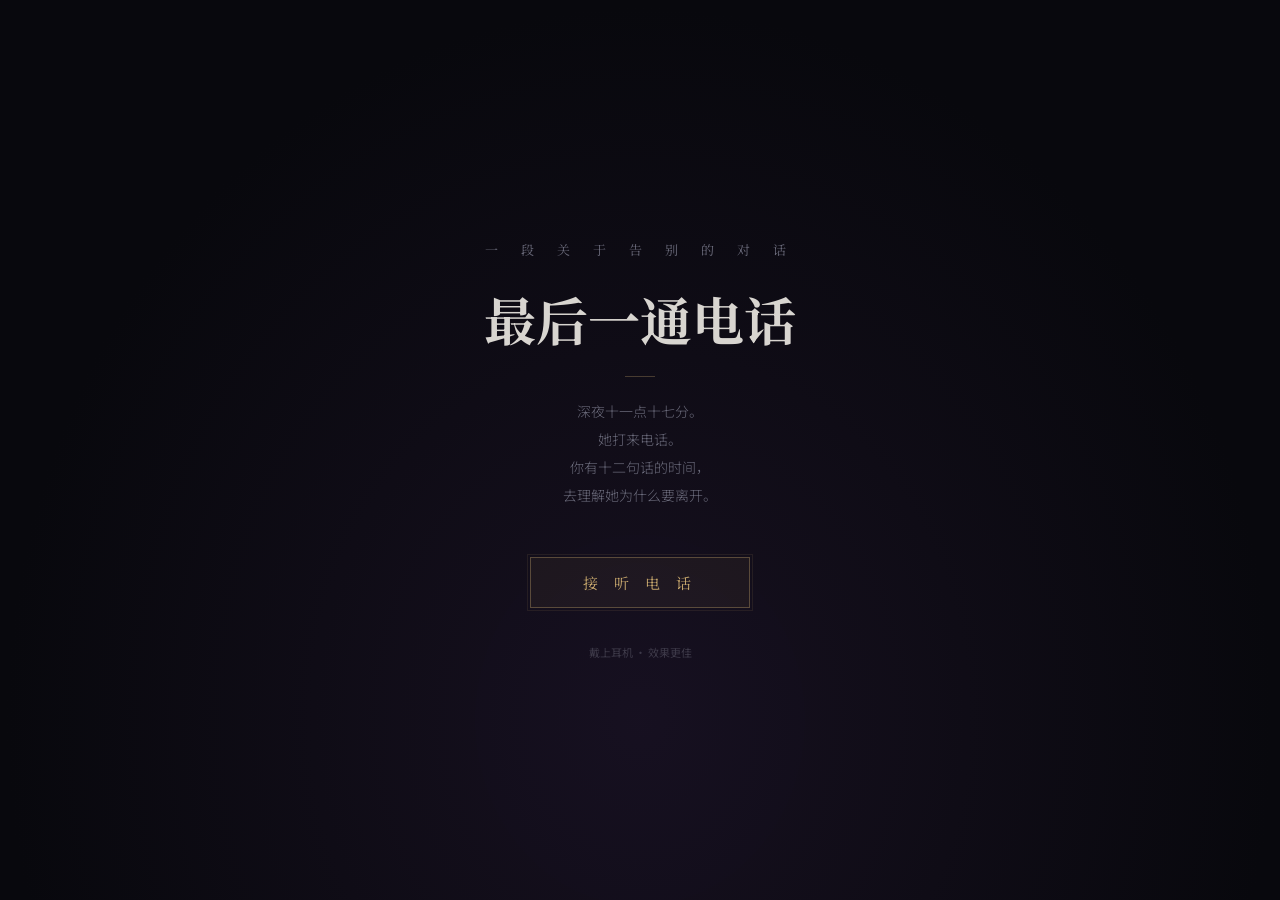
==== index.html @ 2f9bbca9 "init: 最后一通电话 - 恋人分手对话游戏" ====
<!DOCTYPE html>
<html lang="zh-CN">
<head>
<meta charset="UTF-8">
<meta name="viewport" content="width=device-width, initial-scale=1.0">
<title>最后一通电话</title>
<style>
  @import url('https://fonts.googleapis.com/css2?family=Noto+Serif+SC:wght@400;600;700&family=Noto+Sans+SC:wght@300;400;500&display=swap');

  * { margin: 0; padding: 0; box-sizing: border-box; }

  :root {
    --bg-dark: #08080d;
    --text-primary: #d8d5d0;
    --text-secondary: #6a6a7a;
    --accent-warm: #c9a96e;
    --accent-cold: #6e8fc9;
    --accent-red: #b85450;
    --accent-green: #6ec98a;
  }

  body {
    font-family: 'Noto Sans SC', sans-serif;
    background: var(--bg-dark);
    color: var(--text-primary);
    min-height: 100vh;
    overflow: hidden;
  }

  /* ===== 雨滴背景 ===== */
  #rain-canvas {
    position: fixed; top: 0; left: 0; width: 100%; height: 100%;
    z-index: 0; pointer-events: none; opacity: 0.3;
  }

  /* ===== 场景 ===== */
  .scene {
    position: fixed; top: 0; left: 0; width: 100%; height: 100%;
    display: none; flex-direction: column; align-items: center; justify-content: center;
    z-index: 10;
  }
  .scene.active { display: flex; animation: fadeIn 1s ease; }
  @keyframes fadeIn { from { opacity: 0; } to { opacity: 1; } }
  @keyframes slideUp { from { opacity: 0; transform: translateY(20px); } to { opacity: 1; transform: translateY(0); } }
  @keyframes pulse { 0%,100% { opacity: 0.4; } 50% { opacity: 1; } }
  @keyframes breathe { 0%,100% { opacity: 0.15; } 50% { opacity: 0.35; } }
  @keyframes shake { 0%,100%{transform:translateX(0)} 20%{transform:translateX(-2px)} 40%{transform:translateX(2px)} 60%{transform:translateX(-1px)} 80%{transform:translateX(1px)} }
  @keyframes callPulse { 0%{box-shadow:0 0 0 0 rgba(201,169,110,0.4)} 70%{box-shadow:0 0 0 20px rgba(201,169,110,0)} 100%{box-shadow:0 0 0 0 rgba(201,169,110,0)} }

  .screen-shake { animation: shake 0.3s ease; }

  /* ===== 标题页 ===== */
  #title-scene {
    background: radial-gradient(ellipse at 50% 80%, rgba(25,18,35,0.9) 0%, var(--bg-dark) 70%);
  }
  .title-container { text-align: center; animation: slideUp 1.4s ease; }
  .title-sub {
    font-family: 'Noto Serif SC', serif;
    font-size: 13px; color: var(--text-secondary);
    letter-spacing: 10px; margin-bottom: 24px;
  }
  .title-main {
    font-family: 'Noto Serif SC', serif;
    font-size: clamp(32px,5.5vw,52px);
    font-weight: 700; margin-bottom: 10px; line-height: 1.4;
  }
  .title-line {
    width: 30px; height: 1px; background: rgba(201,169,110,0.3);
    margin: 20px auto;
  }
  .title-desc {
    font-size: 14px; color: var(--text-secondary);
    max-width: 380px; margin: 0 auto 48px;
    line-height: 2; font-weight: 300;
  }
  .title-btn {
    display: inline-block; padding: 14px 52px;
    border: 1px solid rgba(201,169,110,0.35);
    background: rgba(201,169,110,0.06);
    color: var(--accent-warm);
    font-family: 'Noto Serif SC', serif;
    font-size: 15px; cursor: pointer;
    transition: all 0.4s; letter-spacing: 6px;
    position: relative;
  }
  .title-btn:hover {
    background: rgba(201,169,110,0.12);
    border-color: rgba(201,169,110,0.6);
  }
  .title-btn::after {
    content: ''; position: absolute; inset: -4px;
    border: 1px solid rgba(201,169,110,0.1);
    animation: callPulse 2s infinite; pointer-events: none;
  }
  .title-hint {
    margin-top: 36px; font-size: 11px;
    color: rgba(138,138,154,0.35); animation: pulse 3s infinite;
  }

  /* ===== 前情场景 ===== */
  #prologue-scene {
    background: radial-gradient(ellipse at 50% 60%, rgba(18,14,28,0.95) 0%, var(--bg-dark) 70%);
    padding: 0;
  }
  .prologue-wrap {
    width: 100%; height: 100%;
    display: flex; flex-direction: column;
    justify-content: center; align-items: center;
    padding: 40px; position: relative;
  }
  .prologue-ch {
    font-family: 'Noto Serif SC', serif;
    font-size: 12px; letter-spacing: 8px;
    margin-bottom: 10px; transition: all 0.8s;
  }
  .prologue-ch.her { color: var(--accent-warm); }
  .prologue-ch.his { color: var(--accent-cold); }
  .prologue-sp {
    font-family: 'Noto Serif SC', serif;
    font-size: 16px; font-weight: 600;
    margin-bottom: 28px; transition: all 0.8s;
  }
  .prologue-sp.her { color: var(--accent-warm); }
  .prologue-sp.his { color: var(--accent-cold); }
  .prologue-body {
    max-width: 520px; width: 100%; min-height: 180px;
  }
  .prologue-line {
    font-size: 14.5px; line-height: 2.4;
    color: var(--text-primary); font-weight: 300;
    opacity: 0; transform: translateY(8px);
    transition: opacity 0.7s ease, transform 0.7s ease;
    display: block; margin-bottom: 2px;
  }
  .prologue-line.show { opacity: 1; transform: translateY(0); }
  .prologue-dots {
    position: absolute; bottom: 28px; left: 50%;
    transform: translateX(-50%); display: flex; gap: 8px;
  }
  .prologue-dots span {
    width: 5px; height: 5px; border-radius: 50%;
    background: rgba(255,255,255,0.08); transition: all 0.4s;
  }
  .prologue-dots span.on { background: rgba(201,169,110,0.45); transform: scale(1.3); }
  .prologue-dots span.done { background: rgba(201,169,110,0.2); }
  .prologue-skip {
    position: absolute; bottom: 24px; right: 28px;
    font-size: 11px; color: rgba(138,138,154,0.3);
    cursor: pointer; padding: 6px 14px;
    border: 1px solid rgba(255,255,255,0.05);
    border-radius: 4px; background: transparent;
    font-family: 'Noto Sans SC', sans-serif;
    transition: all 0.3s; z-index: 30;
  }
  .prologue-skip:hover { color: rgba(138,138,154,0.6); }

  /* ===== 游戏场景 ===== */
  #game-scene {
    flex-direction: column; padding: 0;
    background: radial-gradient(ellipse at 50% 20%, rgba(20,16,30,0.5) 0%, var(--bg-dark) 50%);
  }

  /* 通话状态栏 */
  .call-bar {
    width: 100%; padding: 14px 20px;
    display: flex; align-items: center; justify-content: space-between;
    background: rgba(8,8,13,0.85);
    backdrop-filter: blur(12px);
    border-bottom: 1px solid rgba(255,255,255,0.03);
    z-index: 20;
  }
  .call-info { display: flex; align-items: center; gap: 10px; }
  .call-avatar {
    width: 32px; height: 32px; border-radius: 50%;
    background: linear-gradient(135deg, #3a2a4c, #221a30);
    border: 1px solid rgba(201,169,110,0.2);
    display: flex; align-items: center; justify-content: center;
    font-size: 11px; color: var(--accent-warm);
  }
  .call-name { font-size: 13px; font-weight: 500; }
  .call-status { font-size: 11px; color: var(--text-secondary); }
  .call-status .dot {
    display: inline-block; width: 5px; height: 5px;
    border-radius: 50%; background: var(--accent-green);
    margin-right: 4px; animation: pulse 2s infinite;
  }
  .call-timer {
    font-family: 'Noto Serif SC', serif;
    font-size: 13px; color: var(--text-secondary);
    letter-spacing: 1px;
  }
  .call-round {
    font-size: 11px; color: rgba(138,138,154,0.4);
    text-align: right; margin-top: 2px;
  }

  /* 情绪指示 */
  .emotion-strip {
    width: 100%; height: 3px;
    background: rgba(255,255,255,0.03);
    transition: background 1s ease;
  }

  /* 对话区域 */
  .dialogue-area {
    flex: 1; width: 100%; max-width: 660px;
    margin: 0 auto; padding: 20px 20px 10px;
    overflow-y: auto; display: flex;
    flex-direction: column; gap: 12px;
    scrollbar-width: none;
  }
  .dialogue-area::-webkit-scrollbar { display: none; }

  /* 时间戳 */
  .timestamp {
    text-align: center; font-size: 11px;
    color: rgba(138,138,154,0.25);
    padding: 8px 0; animation: slideUp 0.5s ease;
  }

  /* 消息 */
  .msg {
    display: flex; gap: 10px;
    animation: slideUp 0.4s ease;
    max-width: 82%;
  }
  .msg.me { align-self: flex-end; flex-direction: row-reverse; }
  .msg.sys { align-self: center; max-width: 100%; }

  .ava {
    width: 32px; height: 32px; border-radius: 50%;
    flex-shrink: 0; display: flex;
    align-items: center; justify-content: center;
    font-size: 11px; font-weight: 500;
  }
  .ava.her {
    background: linear-gradient(135deg, #3a2a4c, #221a30);
    border: 1px solid rgba(201,169,110,0.2);
    color: var(--accent-warm);
  }
  .ava.me {
    background: linear-gradient(135deg, #2a3545, #1a2530);
    border: 1px solid rgba(110,143,201,0.2);
    color: var(--accent-cold);
  }

  .bbl {
    padding: 10px 16px; border-radius: 14px;
    font-size: 14px; line-height: 1.8; position: relative;
  }
  .msg.her .bbl {
    background: rgba(35,30,48,0.6);
    border: 1px solid rgba(255,255,255,0.04);
    border-top-left-radius: 4px;
  }
  .msg.me .bbl {
    background: rgba(30,40,58,0.6);
    border: 1px solid rgba(110,143,201,0.1);
    border-top-right-radius: 4px;
  }
  .msg.sys .bbl {
    background: transparent; border: none;
    color: var(--text-secondary);
    font-size: 12px; font-style: italic;
    text-align: center; padding: 6px 12px;
  }

  /* 消息淡入动画 */
  .msg { animation: msgFadeIn 0.6s ease forwards; }
  @keyframes msgFadeIn {
    from { opacity: 0; transform: translateY(12px); }
    to { opacity: 1; transform: translateY(0); }
  }

  /* 打字指示器 */
  .typing-dots {
    display: flex; gap: 4px; padding: 10px 16px;
  }
  .typing-dots span {
    width: 5px; height: 5px;
    background: var(--text-secondary);
    border-radius: 50%; opacity: 0.3;
    animation: pulse 1.6s infinite;
  }
  .typing-dots span:nth-child(2) { animation-delay: 0.2s; }
  .typing-dots span:nth-child(3) { animation-delay: 0.4s; }

  /* 逐字光标 */
  .typing-cursor {
    display: inline-block; width: 2px; height: 14px;
    background: var(--accent-warm);
    margin-left: 1px; vertical-align: middle;
    animation: pulse 0.8s infinite;
  }

  /* 沉默气泡 */
  .silence {
    font-size: 13px; color: rgba(138,138,154,0.3);
    font-style: italic; padding: 4px 0;
    animation: breathe 3s infinite;
  }

  /* 输入区域 */
  .input-area {
    width: 100%; padding: 12px 20px 20px;
    background: rgba(8,8,13,0.85);
    backdrop-filter: blur(12px);
    border-top: 1px solid rgba(255,255,255,0.03);
  }
  .input-wrap {
    max-width: 660px; margin: 0 auto;
    display: flex; gap: 10px; align-items: flex-end;
  }
  .input-box { flex: 1; }
  #user-input {
    width: 100%; padding: 12px 16px;
    background: rgba(255,255,255,0.04);
    border: 1px solid rgba(255,255,255,0.06);
    border-radius: 10px; color: var(--text-primary);
    font-family: 'Noto Sans SC', sans-serif;
    font-size: 14px; outline: none;
    resize: none; min-height: 44px; max-height: 100px;
    transition: border-color 0.3s; line-height: 1.5;
  }
  #user-input:focus { border-color: rgba(201,169,110,0.2); }
  #user-input::placeholder { color: rgba(138,138,154,0.25); }
  #user-input:disabled { opacity: 0.3; cursor: not-allowed; }
  .send-btn {
    padding: 12px 22px;
    background: rgba(201,169,110,0.08);
    border: 1px solid rgba(201,169,110,0.2);
    border-radius: 10px; color: var(--accent-warm);
    font-family: 'Noto Sans SC', sans-serif;
    font-size: 13px; cursor: pointer;
    transition: all 0.3s; white-space: nowrap;
  }
  .send-btn:hover:not(:disabled) {
    background: rgba(201,169,110,0.15);
  }
  .send-btn:disabled { opacity: 0.2; cursor: not-allowed; }
  .input-hint {
    text-align: center; font-size: 10px;
    color: rgba(138,138,154,0.2); margin-top: 6px;
  }

  /* ===== 结局 ===== */
  #ending-scene {
    background: radial-gradient(ellipse at 50% 50%, rgba(18,14,28,0.95) 0%, var(--bg-dark) 70%);
  }
  .end-wrap {
    text-align: center; max-width: 520px;
    padding: 40px; animation: slideUp 1.2s ease;
  }
  .end-icon { font-size: 40px; margin-bottom: 20px; }
  .end-title {
    font-family: 'Noto Serif SC', serif;
    font-size: clamp(22px,3.5vw,32px);
    font-weight: 600; margin-bottom: 18px; line-height: 1.5;
  }
  .end-text {
    font-size: 14px; color: var(--text-secondary);
    line-height: 2.2; margin-bottom: 14px; font-weight: 300;
  }
  .end-root {
    margin: 28px 0; padding: 18px 22px;
    background: rgba(201,169,110,0.04);
    border: 1px solid rgba(201,169,110,0.1);
    border-radius: 10px;
  }
  .end-root-label {
    font-size: 11px; color: var(--accent-warm);
    letter-spacing: 4px; margin-bottom: 8px;
  }
  .end-root-text {
    font-family: 'Noto Serif SC', serif;
    font-size: 14.5px; color: var(--text-primary); line-height: 2;
  }
  .end-stats {
    display: flex; justify-content: center;
    gap: 28px; margin: 20px 0;
  }
  .st-val {
    font-family: 'Noto Serif SC', serif;
    font-size: 24px; font-weight: 600; color: var(--accent-warm);
  }
  .st-lab { font-size: 11px; color: var(--text-secondary); margin-top: 2px; }
  .end-btn {
    display: inline-block; padding: 12px 36px;
    border: 1px solid rgba(201,169,110,0.25);
    background: rgba(201,169,110,0.04);
    color: var(--accent-warm);
    font-family: 'Noto Serif SC', serif;
    font-size: 13px; cursor: pointer;
    transition: all 0.4s; letter-spacing: 4px; margin-top: 16px;
  }
  .end-btn:hover { background: rgba(201,169,110,0.1); }

  @media(max-width:600px){
    .call-bar{padding:10px 14px}
    .dialogue-area{padding:14px}
    .input-area{padding:10px 14px 14px}
    .msg{max-width:90%}
    .end-wrap{padding:24px}
    .end-stats{gap:16px}
  }
</style>
</head>
<body>

<canvas id="rain-canvas"></canvas>

<!-- 标题页 -->
<div id="title-scene" class="scene active">
  <div class="title-container">
    <div class="title-sub">一 段 关 于 告 别 的 对 话</div>
    <div class="title-main">最后一通电话</div>
    <div class="title-line"></div>
    <div class="title-desc">
      深夜十一点十七分。<br>
      她打来电话。<br>
      你有十二句话的时间，<br>
      去理解她为什么要离开。
    </div>
    <button class="title-btn" onclick="startPrologue()">接 听 电 话</button>
    <div class="title-hint">戴上耳机 · 效果更佳</div>
  </div>
</div>

<!-- 前情 -->
<div id="prologue-scene" class="scene">
  <div class="prologue-wrap">
    <div class="prologue-ch her" id="p-ch"></div>
    <div class="prologue-sp her" id="p-sp"></div>
    <div class="prologue-body" id="p-body"></div>
    <div class="prologue-dots" id="p-dots"></div>
    <button class="prologue-skip" onclick="skipPrologue()">跳过 →</button>
  </div>
</div>

<!-- 游戏 -->
<div id="game-scene" class="scene">
  <div class="call-bar">
    <div class="call-info">
      <div class="call-avatar">她</div>
      <div>
        <div class="call-name">她</div>
        <div class="call-status"><span class="dot"></span>通话中</div>
      </div>
    </div>
    <div style="text-align:right">
      <div class="call-timer" id="call-timer">23:17</div>
      <div class="call-round">第 <span id="round-num">1</span> / 12 句</div>
    </div>
    <button id="music-btn" onclick="toggleMusic()" style="position:absolute;top:14px;left:50%;transform:translateX(-50%);background:none;border:1px solid rgba(255,255,255,0.08);color:rgba(201,169,110,0.5);font-size:16px;padding:4px 12px;border-radius:12px;cursor:pointer;transition:all 0.3s;opacity:0.3" title="背景音乐">♪</button>
  </div>
  <div class="emotion-strip" id="emotion-strip"></div>
  <div class="dialogue-area" id="dialogue-area"></div>
  <div class="input-area">
    <div class="input-wrap">
      <div class="input-box">
        <textarea id="user-input" placeholder="说点什么……" rows="1" onkeydown="handleKey(event)"></textarea>
      </div>
      <button class="send-btn" id="send-btn" onclick="sendMsg()">发送</button>
    </div>
    <div class="input-hint">Enter 发送 · 剩余 <span id="remaining">12</span> 句</div>
  </div>
</div>

<!-- 结局 -->
<div id="ending-scene" class="scene">
  <div class="end-wrap" id="end-wrap"></div>
</div>

<script>
// ===== 雨滴背景 =====
const rc = document.getElementById('rain-canvas');
const rx = rc.getContext('2d');
function resizeRc(){ rc.width=innerWidth; rc.height=innerHeight; }
resizeRc(); addEventListener('resize', resizeRc);

class Rain {
  constructor(){ this.reset(); }
  reset(){
    this.x = Math.random()*rc.width;
    this.y = Math.random()*rc.height - rc.height;
    this.len = Math.random()*18+8;
    this.speed = Math.random()*4+3;
    this.opacity = Math.random()*0.15+0.03;
  }
  update(){
    this.y += this.speed;
    if(this.y > rc.height) this.reset();
  }
  draw(){
    rx.beginPath();
    rx.moveTo(this.x, this.y);
    rx.lineTo(this.x+0.5, this.y+this.len);
    rx.strokeStyle = `rgba(150,160,200,${this.opacity})`;
    rx.lineWidth = 0.5;
    rx.stroke();
  }
}
const drops = Array.from({length:80}, ()=>new Rain());
function drawRain(){
  rx.clearRect(0,0,rc.width,rc.height);
  drops.forEach(d=>{d.update();d.draw();});
  requestAnimationFrame(drawRain);
}
drawRain();

// ===== 音频 =====
let audioCtx = null;
function initAudio(){
  if(!audioCtx) audioCtx = new (window.AudioContext||window.webkitAudioContext)();
}
function playTone(freq, dur, vol=0.02){
  if(!audioCtx) return;
  try {
    const o = audioCtx.createOscillator();
    const g = audioCtx.createGain();
    o.type = 'sine'; o.frequency.value = freq;
    g.gain.setValueAtTime(vol, audioCtx.currentTime);
    g.gain.exponentialRampToValueAtTime(0.001, audioCtx.currentTime+dur);
    o.connect(g); g.connect(audioCtx.destination);
    o.start(); o.stop(audioCtx.currentTime+dur);
  } catch(e){}
}
function playSendSound(){ playTone(800, 0.08, 0.03); setTimeout(()=>playTone(1000, 0.08, 0.03), 80); }
function playReceiveSound(){ playTone(600, 0.06, 0.02); setTimeout(()=>playTone(500, 0.1, 0.02), 60); }
function playBadSound(){ playTone(200, 0.3, 0.03); }
function playGoodSound(){ playTone(500, 0.15, 0.02); setTimeout(()=>playTone(700, 0.2, 0.02), 150); }

// ===== 背景音乐系统（恋人风格钢琴氛围曲）=====
let bgMusicPlaying = false;
let bgMusicGain = null;
let bgMusicInterval = null;

function startBgMusic(){
  if(bgMusicPlaying || !audioCtx) return;
  bgMusicPlaying = true;
  bgMusicGain = audioCtx.createGain();
  bgMusicGain.gain.value = 0.08;
  bgMusicGain.connect(audioCtx.destination);

  // 《恋人》风格：更急促、更情绪化
  // 和弦进行：Am - F - C - G（加快节奏）
  const chords = [
    [220.00, 261.63, 329.63],  // Am
    [174.61, 220.00, 261.63],  // F
    [261.63, 329.63, 392.00],  // C
    [196.00, 246.94, 293.66],  // G
  ];
  const highNotes = [
    [440.00, 523.25, 659.25],
    [349.23, 440.00, 523.25],
    [523.25, 659.25, 783.99],
    [392.00, 493.88, 587.33],
  ];
  // 旋律线（更高音，增加情绪张力）
  const melodyNotes = [
    659.25, 587.33, 523.25, 493.88, 440.00, 392.00, 440.00, 523.25,
    587.33, 523.25, 440.00, 392.00, 349.23, 329.63, 392.00, 440.00,
    523.25, 587.33, 659.25, 587.33, 523.25, 440.00, 392.00, 349.23,
    329.63, 392.00, 440.00, 523.25, 493.88, 440.00, 392.00, 329.63
  ];
  let melodyIdx = 0;

  let chordIdx = 0;

  function playNote(freq, startTime, duration, vol){
    if(!audioCtx || !bgMusicPlaying) return;
    const osc = audioCtx.createOscillator();
    const gain = audioCtx.createGain();
    const filter = audioCtx.createBiquadFilter();

    osc.type = 'sine';
    osc.frequency.value = freq;

    filter.type = 'lowpass';
    filter.frequency.value = 2500;
    filter.Q.value = 0.8;

    gain.gain.setValueAtTime(0, startTime);
    gain.gain.linearRampToValueAtTime(vol, startTime + 0.03);
    gain.gain.setValueAtTime(vol * 0.8, startTime + duration * 0.3);
    gain.gain.exponentialRampToValueAtTime(0.001, startTime + duration);

    osc.connect(filter);
    filter.connect(gain);
    gain.connect(bgMusicGain);

    osc.start(startTime);
    osc.stop(startTime + duration + 0.1);
  }

  function playChord(){
    if(!bgMusicPlaying) return;
    const chord = chords[chordIdx % chords.length];
    const high = highNotes[chordIdx % highNotes.length];
    const now = audioCtx.currentTime;

    // 分解和弦（更紧凑，间隔0.5秒）
    chord.forEach((freq, i) => {
      playNote(freq, now + i * 0.5, 2.0, 0.18);
    });

    // 旋律线（每拍一个音，更急促）
    for(let i = 0; i < 4; i++){
      const mNote = melodyNotes[(melodyIdx + i) % melodyNotes.length];
      playNote(mNote, now + i * 0.6 + 0.3, 1.2, 0.07);
    }
    melodyIdx += 4;

    // 高八度装饰
    if(Math.random() < 0.4){
      const hNote = high[Math.floor(Math.random() * high.length)];
      playNote(hNote, now + 1.5, 1.5, 0.05);
    }

    // 低音（每两个和弦一次）
    if(chordIdx % 2 === 0){
      playNote(chord[0] / 2, now, 2.5, 0.1);
    }

    chordIdx++;
  }

  // 每2.4秒一个和弦（比之前3.2秒更急促）
  playChord();
  bgMusicInterval = setInterval(playChord, 2400);
}

function stopBgMusic(){
  bgMusicPlaying = false;
  if(bgMusicInterval) clearInterval(bgMusicInterval);
  if(bgMusicGain){
    bgMusicGain.gain.linearRampToValueAtTime(0.001, audioCtx.currentTime + 1);
    setTimeout(()=>{
      try{ bgMusicGain.disconnect(); } catch(e){}
      bgMusicGain = null;
    }, 1200);
  }
}

// 音乐控制按钮
function toggleMusic(){
  if(bgMusicPlaying) stopBgMusic();
  else startBgMusic();
  const btn = document.getElementById('music-btn');
  if(btn) btn.textContent = bgMusicPlaying ? '♪' : '♪';
  if(btn) btn.style.opacity = bgMusicPlaying ? '1' : '0.3';
}

// ===== 通话计时器 =====
let callSeconds = 0;
let callTimerInterval = null;
function startCallTimer(){
  callSeconds = 0;
  updateCallTimer();
  callTimerInterval = setInterval(()=>{
    callSeconds++;
    updateCallTimer();
  }, 1000);
}
function updateCallTimer(){
  const m = Math.floor(callSeconds/60);
  const s = callSeconds%60;
  const baseM = 23, baseS = 17;
  let tm = baseM + m, ts = baseS + s;
  if(ts >= 60){ tm++; ts -= 60; }
  document.getElementById('call-timer').textContent =
    String(tm).padStart(2,'0') + ':' + String(ts).padStart(2,'0');
}
function stopCallTimer(){ clearInterval(callTimerInterval); }

// ===== 前情系统 =====
const prologueData = [
  { ch:'第一章', sp:'她的独白', t:'her', lines:[
    '我们在一起两年了。',
    '刚在一起那阵子，他会在下雨天特意绕路来接我。',
    '会在我随口说了一句"想吃草莓"之后，第二天拎着一盒出现在我家楼下。',
    '那时候我觉得，这个人虽然笨笨的，不太会说话……',
    '但他是真的、真的在乎我。',
    '可是后来……',
    '他越来越忙了。或者说，他越来越觉得忙了。',
    '而我，越来越安静了。'
  ]},
  { ch:'第二章', sp:'他的独白', t:'his', lines:[
    '说实话，我不太懂她最近怎么了。',
    '该买的礼物我也买了，纪念日也记着呢。',
    '她老是不高兴，我问她，她说"没事"。',
    '那我能咋办？她说没事那就没事呗。',
    '我每天上班也累啊，回家就想打两把游戏放松一下。',
    '她就开始不说话了，一个人坐在那儿刷手机。',
    '以前她可话多了，什么鸡毛蒜皮的事都要跟我念叨半天。',
    '现在……怎么说呢，家里安静得有点不习惯。',
    '不过应该就是那几天心情不好吧，过一阵就好了。'
  ]},
  { ch:'第三章', sp:'她的独白', t:'her', lines:[
    '"过一阵就好了。"',
    '……他最爱说这句话。',
    '我跟他说工作压力大、喘不过气，他说"过一阵就好了"。',
    '我说我觉得我们之间好像越来越远，他说"你想多了"。',
    '我说我昨晚一个人哭了很久，他说"别矫情了"。',
    '你知道最让人绝望的是什么吗？',
    '不是他不爱我。',
    '是他根本……不知道我需要什么。',
    '我不要什么礼物，不要什么惊喜。',
    '我只要他放下手机，看着我的眼睛，认认真真听我说完一段话。',
    '就这一件事。两年了，他一次都没有做到过。'
  ]},
  { ch:'第四章', sp:'他的独白', t:'his', lines:[
    '今天她突然说"我想跟你谈谈"。',
    '我当时正在打排位，就说"等会儿啊"。',
    '然后……她就没再说话了。',
    '晚上打完游戏我去卧室看她，她已经睡了。',
    '但我看到她枕头旁边……好像有点湿。',
    '我心里咯噔了一下。',
    '但没问。',
    '……明天再说吧。'
  ]},
  { ch:'第五章', sp:'她的独白', t:'her', lines:[
    '我决定了。',
    '今晚，我要给他打最后一通电话。',
    '不吵架，不质问。',
    '就……认认真真地，跟他说说话。',
    '如果他还是听不进去……',
    '那就真的算了。'
  ]}
];

let pTimer=null, pIdx=0, pLine=0;
function startPrologue(){
  initAudio();
  switchScene('prologue-scene');
  pIdx=0; pLine=0;
  renderDots(); playPScene(0);
}
function renderDots(){
  const c=document.getElementById('p-dots'); c.innerHTML='';
  prologueData.forEach((_,i)=>{
    const s=document.createElement('span'); s.id='pd'+i; c.appendChild(s);
  });
}
function updateDots(ci){
  prologueData.forEach((_,i)=>{
    const d=document.getElementById('pd'+i);
    if(!d)return;
    d.className='';
    if(i<ci) d.classList.add('done');
    else if(i===ci) d.classList.add('on');
  });
}
function playPScene(idx){
  if(idx>=prologueData.length){ setTimeout(()=>startGame(), 900); return; }
  pIdx=idx;
  const sc=prologueData[idx];
  updateDots(idx);
  const ch=document.getElementById('p-ch');
  const sp=document.getElementById('p-sp');
  const body=document.getElementById('p-body');
  body.innerHTML='';
  ch.textContent=sc.ch;
  ch.className='prologue-ch '+sc.t;
  sp.textContent=sc.sp;
  sp.className='prologue-sp '+sc.t;
  ch.style.opacity='0'; sp.style.opacity='0';
  setTimeout(()=>{ ch.style.opacity='1'; sp.style.opacity='1'; },100);
  pLine=0;
  showPLine(sc);
}
function showPLine(sc){
  if(pLine>=sc.lines.length){
    pTimer=setTimeout(()=>playPScene(pIdx+1), 2200);
    return;
  }
  const body=document.getElementById('p-body');
  const el=document.createElement('span');
  el.className='prologue-line';
  el.textContent=sc.lines[pLine];
  body.appendChild(el);
  requestAnimationFrame(()=>requestAnimationFrame(()=>el.classList.add('show')));
  pLine++;
  const d = sc.lines[pLine-1].length > 18 ? 2400 : 1800;
  pTimer=setTimeout(()=>showPLine(sc), d);
}
function skipPrologue(){ if(pTimer)clearTimeout(pTimer); startGame(); }

// ===== 游戏核心 =====
const MAX_ROUNDS = 12;
let G = {};

function resetGame(){
  G = {
    round:0, emotion:50, understanding:0,
    phase:0, rootFound:false,
    pMsgs:[], hMsgs:[], kw:new Set(), ending:null,
    topics:new Set(),
    lastRespKey:'',
    lastPlayerText:'',
    usedResp: new Set()
  };
}

function switchScene(id){
  document.querySelectorAll('.scene').forEach(s=>s.classList.remove('active'));
  document.getElementById(id).classList.add('active');
}

function startGame(){
  switchScene('game-scene');
  resetGame();
  document.getElementById('dialogue-area').innerHTML='';
  updateUI();
  startCallTimer();

  try { if(!audioCtx) initAudio(); } catch(e){}

  addTimestamp('23:17');
  try { startBgMusic(); } catch(e){}

  // 用回调链代替 async/await，更可靠
  setTimeout(()=>{
    typeHerMsg('……喂。', ()=>{
      setTimeout(()=>{
        typeHerMsg('我知道很晚了。但是……', ()=>{
          setTimeout(()=>{
            typeHerMsg('我想了很久，还是决定打给你。', ()=>{
              setTimeout(()=>{
                enableInput();
              }, 1000);
            });
          }, 1800);
        });
      }, 1500);
    });
  }, 600);
}


function addTimestamp(t){
  const a=document.getElementById('dialogue-area');
  const d=document.createElement('div');
  d.className='timestamp'; d.textContent=t;
  a.appendChild(d); scrollBottom();
}

function addSilence(text){
  const a=document.getElementById('dialogue-area');
  const d=document.createElement('div');
  d.className='msg her';
  d.innerHTML=`<div class="ava her">她</div><div class="bbl"><span class="silence">${text}</span></div>`;
  a.appendChild(d); scrollBottom();
}

function escHtml(text){
  const d=document.createElement('div');
  d.textContent=text;
  return d.innerHTML;
}

function addPlayerMsg(text){
  const a=document.getElementById('dialogue-area');
  const d=document.createElement('div');
  d.className='msg me';
  d.innerHTML=`<div class="ava me">我</div><div class="bbl">${escHtml(text)}</div>`;
  a.appendChild(d);
  G.pMsgs.push(text); scrollBottom();
}

// 她的消息（打字指示器 + 延迟显示，不逐字打字）
function typeHerMsg(text, onDone){
  const a=document.getElementById('dialogue-area');

  // 1. 显示打字指示器
  const typingEl = document.createElement('div');
  typingEl.className='msg her';
  typingEl.id='typing-indicator';
  typingEl.innerHTML=`<div class="ava her">她</div><div class="bbl"><div class="typing-dots"><span></span><span></span><span></span></div></div>`;
  a.appendChild(typingEl);
  scrollBottom();

  // 2. 停顿一段时间（模拟她在思考/打字）
  const thinkTime = 800 + text.length * 60 + Math.random() * 500;

  // 3. 替换为实际消息
  setTimeout(()=>{
    const indicator = document.getElementById('typing-indicator');
    if(indicator) indicator.remove();

    const msgEl = document.createElement('div');
    msgEl.className='msg her';
    msgEl.innerHTML=`<div class="ava her">她</div><div class="bbl">${text}</div>`;
    a.appendChild(msgEl);
    G.hMsgs.push(text);
    try{ playReceiveSound(); } catch(e){}
    scrollBottom();

    if(onDone) onDone();
  }, thinkTime);
}

function scrollBottom(){
  const a=document.getElementById('dialogue-area');
  setTimeout(()=>a.scrollTop=a.scrollHeight, 80);
}

function enableInput(){
  const i=document.getElementById('user-input');
  const b=document.getElementById('send-btn');
  i.disabled=false; b.disabled=false; i.focus();
}
function disableInput(){
  document.getElementById('user-input').disabled=true;
  document.getElementById('send-btn').disabled=true;
}

function handleKey(e){
  if(e.key==='Enter'&&!e.shiftKey){ e.preventDefault(); sendMsg(); }
}

function sendMsg(){
  const input=document.getElementById('user-input');
  const text=input.value.trim();
  if(!text||G.round>=MAX_ROUNDS) return;

  input.value=''; input.style.height='auto';
  disableInput();
  G.round++;
  addPlayerMsg(text);
  playSendSound();
  updateUI();

  // 分析输入
  const analysis = analyze(text);
  updateEmotion(analysis);
  updateUnderstanding(analysis);
  updatePhase();
  updateEmotionStrip();

  // 等待一下再回复（模拟电话中的沉默）
  const silenceDelay = 1500 + Math.random()*1500;

  // 有时插入沉默
  if(G.round > 2 && Math.random() < 0.3 && G.emotion < 60){
    setTimeout(()=> addSilence('……'), 800);
  }

  // 屏幕震动（负面输入时）
  if(analysis.neg.length > 0){
    setTimeout(()=>{
      document.getElementById('game-scene').classList.add('screen-shake');
      playBadSound();
      setTimeout(()=>document.getElementById('game-scene').classList.remove('screen-shake'), 300);
    }, 600);
  }

  // 正面输入时的微妙反馈
  if(analysis.pos.length >= 2 && analysis.neg.length === 0){
    setTimeout(()=> playGoodSound(), 1000);
  }

  setTimeout(()=>{
    const resp = genResponse(text, analysis);
    typeHerMsg(resp, ()=>{
      updateUI();

      // 检查结束
      if(G.round>=MAX_ROUNDS || G.emotion<=8 || G.emotion>=96){
        setTimeout(()=> showEnding(), 2500);
      } else {
        setTimeout(()=> enableInput(), 800);
      }
    });
  }, silenceDelay);
}

// ===== 上下文感知分析 =====
function analyze(text){
  const r = { pos:[], neg:[], q: text.includes('？')||text.includes('?'), long: text.length>25, topics:[] };
  const t = text;

  // 话题检测
  if(/工作|上班|加班|忙|客户|事业|赚钱|养家/.test(t)){ r.topics.push('work'); G.topics.add('work'); }
  if(/小孩|长不大|成熟|幼稚|任性|矫情|懂事/.test(t)){ r.topics.push('mature'); G.topics.add('mature'); }
  if(/付出|对你好|买了|礼物|钱|花|养/.test(t)){ r.topics.push('effort'); G.topics.add('effort'); }
  if(/吵架|闹|脾气|凶|吼|骂/.test(t)){ r.topics.push('fight'); G.topics.add('fight'); }
  if(/手机|游戏|打排位|刷|看手机/.test(t)){ r.topics.push('phone'); G.topics.add('phone'); }
  if(/朋友|兄弟|出去玩|社交/.test(t)){ r.topics.push('social'); G.topics.add('social'); }
  if(/爱|喜欢|感情|在一起|分手|离开/.test(t)){ r.topics.push('love'); G.topics.add('love'); }
  if(/沟通|说话|聊天|交流|听/.test(t)){ r.topics.push('comm'); G.topics.add('comm'); }
  if(/别人|别的女生|男的|出轨|绿/.test(t)){ r.topics.push('jealousy'); G.topics.add('jealousy'); }
  if(/未来|以后|结婚|打算|规划/.test(t)){ r.topics.push('future'); G.topics.add('future'); }

  const posKW = {
    care:['怎么了','发生什么','担心','在意','心疼','难受','不开心','委屈','辛苦','累了','压力','撑不住','不好受','还好吗','你没事吧','哪里不舒服'],
    listen:['你说','告诉我','我在听','想听','慢慢说','不急','愿意听','你说吧','讲讲','倾诉','聊聊','听着呢','我听着'],
    reflect:['我的错','是我不好','对不起','抱歉','忽略','忽视','没注意','不够','做得不好','没做好','疏忽','粗心','不上心','是我的问题','怪我'],
    understand:['理解','明白','懂','能理解','可以理解','换位','你的感受','你的心情','我懂','我理解你','换位思考'],
    admit:['确实','你说得对','你说得没错','我承认','我有责任','我没有做好','是我的错','你说得有道理','你说到点子上了'],
    change:['改变','改','以后会','不会再','我会努力','给我机会','让我改','重新开始','我想变好'],
    dig:['为什么','原因','真的只是','是不是还有','还有什么','真正','其实','心里','内心','一直','从来','从没','到底','根本'],
    validate:['你有道理','可以理解你','你说的对','难怪','怪不得','你受委屈了','辛苦你了','难怪你会','是我疏忽了']
  };
  const negKW = {
    deny:['你想多了','没那么严重','至于吗','小题大做','太敏感','别闹','无理取闹','矫情','作','任性','你想太多了'],
    blame:['你也是','你也有问题','你为什么不','你自己','你也','你总是','你从来不','你从来没','你还好意思'],
    impatient:['快点说','别绕弯子','有话直说','到底想怎样','能不能','别磨蹭','直接点','说重点','别废话'],
    dismiss:['没事','没什么大不了','过几天就好了','别想了','睡一觉','算了','多大点事','别放在心上','别在意'],
    attack:['你才','你凭什么','你有什么资格','你看看你自己','长不大的小孩'],
    escape:['明天再说','改天聊','现在不想','我累了','我困了','我忙','以后再说','回头再说','不想聊了'],
    guilt:['我对你那么好','我付出了那么多','你知不知道','我为了你','你良心','我对得起你','我付出了']
  };

  for(const [cat,kws] of Object.entries(posKW)){
    for(const kw of kws){ if(t.includes(kw)){ r.pos.push(cat); G.kw.add(cat); break; } }
  }
  for(const [cat,kws] of Object.entries(negKW)){
    for(const kw of kws){ if(t.includes(kw)){ r.neg.push(cat); break; } }
  }
  return r;
}

function updateEmotion(a){
  let d=0;
  if(a.pos.includes('care')) d+=5;
  if(a.pos.includes('listen')) d+=7;
  if(a.pos.includes('reflect')) d+=8;
  if(a.pos.includes('understand')) d+=7;
  if(a.pos.includes('admit')) d+=9;
  if(a.pos.includes('validate')) d+=10;
  if(a.pos.includes('dig')) d+=5;
  if(a.pos.includes('change')) d+=2;
  if(a.neg.includes('deny')) d-=14;
  if(a.neg.includes('blame')) d-=12;
  if(a.neg.includes('impatient')) d-=13;
  if(a.neg.includes('dismiss')) d-=15;
  if(a.neg.includes('attack')) d-=16;
  if(a.neg.includes('escape')) d-=14;
  if(a.neg.includes('guilt')) d-=11;
  if(a.pos.length===0 && a.neg.length===0) d-=4;
  if(a.long && a.pos.length>0) d+=2;
  if(a.q && a.pos.length>0) d+=2;
  G.emotion = Math.max(0, Math.min(100, G.emotion+d));
}

function updateUnderstanding(a){
  let d=0;
  if(a.pos.includes('dig')) d+=13;
  if(a.pos.includes('understand')) d+=11;
  if(a.pos.includes('reflect')) d+=9;
  if(a.pos.includes('admit')) d+=11;
  if(a.pos.includes('validate')) d+=13;
  if(a.pos.includes('care')) d+=5;
  if(a.pos.includes('listen')) d+=7;
  if(a.neg.length>0) d-=6;
  G.understanding = Math.max(0, Math.min(100, G.understanding+d));
  if(G.understanding>=60 && !G.rootFound) G.rootFound=true;
}

function updatePhase(){
  if(G.emotion>=75 && G.phase<2) G.phase=2;
  else if(G.emotion>=55 && G.phase<1) G.phase=1;
  if(G.emotion<=20) G.phase=-1;
}

function updateEmotionStrip(){
  const strip = document.getElementById('emotion-strip');
  if(G.emotion<=20) strip.style.background='rgba(110,143,201,0.4)';
  else if(G.emotion<=40) strip.style.background='rgba(138,138,154,0.2)';
  else if(G.emotion<=60) strip.style.background='rgba(201,169,110,0.3)';
  else if(G.emotion<=80) strip.style.background='rgba(110,201,138,0.3)';
  else strip.style.background='rgba(201,169,110,0.5)';
}

function updateUI(){
  document.getElementById('round-num').textContent=G.round;
  document.getElementById('remaining').textContent=MAX_ROUNDS-G.round;
}

// ===== 上下文感知对话生成 =====
const R = {
  p0:{
    p_care:[
      '……没什么。就是……突然觉得，我们之间好像隔着什么东西。',
      '我也不知道从什么时候开始的……每次想跟你说话，话到嘴边又咽回去了。',
      '可能……是我太矫情了吧。算了，当我没说。'
    ],
    p_listen:[
      '你……真的愿意听吗？上次我试着跟你说点什么的时候，你一直在看手机。',
      '……好。那我说一点。你别急着反驳我，行吗？',
      '我怕说了你又不耐烦。但……既然你问了。'
    ],
    p_reflect:[
      '你突然说对不起……让我有点意外。你平时不太会说这些的。',
      '我不知道你是不是真的觉得是自己的问题……还是随口说说的。',
      '……你真的这么觉得吗？'
    ],
    p_dig:[
      '你觉得只是最近吗？其实……已经很久了。',
      '你真的不知道吗？还是……从来没注意过？',
      '也许你该想想……我上次笑着跟你说"没事"的时候，是真的没事吗。'
    ],
    p_understand:[
      '你真的理解吗？有时候我觉得你嘴上说理解……其实根本没听进去。',
      '……如果你真的理解，我就不用大半夜打这通电话了。',
      '我希望你是真的明白。不是在敷衍我。'
    ],
    p_admit:[
      '你难得这么坦诚。我……有点不知道该怎么接。',
      '你知道吗，我等你说这句话……等了很久了。',
      '……嗯。至少你现在承认了。'
    ],
    p_validate:[
      '你终于……站在我的角度想了一下。',
      '你不知道我等这句话……等了多久。',
      '……谢谢你。虽然有点晚了。但谢谢你。'
    ],
    n_deny:[
      '……你看。又是这样。每次我认真说点什么，你都觉得是我想多了。',
      '你总是这样。我还没说完呢，你就已经下结论了。',
      '所以这就是问题。你觉得我在小题大做。'
    ],
    n_blame:[
      '我打这通电话不是为了跟你吵架的……',
      '你看，你又开始说"你也是"了。每次都是这样，永远在比谁更过分。',
      '我不想跟你争论谁对谁错。我只是想让你……听我说完。'
    ],
    n_impatient:[
      '……果然。你连耐心听我说完都做不到。',
      '你看，这就是为什么我不想跟你说话。你永远在催我。',
      '好，那我不说了。反正你也不在乎。'
    ],
    n_dismiss:[
      '"没事"？你觉得我大半夜打给你，是因为"没事"？',
      '你总是这样……什么都不当回事。也许在你心里，我的感受从来都不重要。',
      '……算了。我早该知道的。'
    ],
    n_escape:[
      '又是"以后再说"。你知道你说过多少次"以后再说"了吗？',
      '你总是这样。每次遇到真正重要的事，你就想逃。',
      '好，那你睡吧。反正也不差这一次。'
    ],
    n_guilt:[
      '你又在说你付出了多少。可是……你有没有想过，我要的不是你"对得起我"。',
      '你付出了很多，我知道。但付出……不等于理解。',
      '你每次都这样，把付出挂在嘴边。好像我就应该感恩戴德似的。'
    ],
    neutral:['……嗯。','……我不知道该说什么。','你继续说吧。','……好吧。'],
    p_change:[
      '改变……你说过很多次了。每次说完，过几天又回到老样子。',
      '我以前也信。但信太多次之后……就真的信不动了。',
      '你总是说"给我机会"。可是你有没有想过，我的耐心也有限？'
    ]
  },
  p1:{
    p_care:[
      '其实……我每次跟你说话，你都在做别的事。看电视、刷手机、回工作消息。我就在旁边，但你好像看不见我。',
      '有一次我发烧，跟你说我不舒服。你说"多喝热水"就继续打游戏了。那天我一个人在床上躺了很久很久。',
      '我不是要你做什么大事。我只是想让你……看着我，认真地，听我说完一句话。'
    ],
    p_listen:[
      '你不知道这种感觉有多孤独。明明有男朋友，但很多时候我觉得自己跟单身没区别。',
      '我试过很多次引起你的注意。故意在你面前叹气、把手机摔得响一点……但你从来都没注意到。',
      '后来我就不试了。不试了，就不会失望了。'
    ],
    p_reflect:[
      '你终于意识到了吗？其实我给过你很多信号。只是你从来没接收到。',
      '你知道我手机里有多少条没发出去的消息吗？打了很多字，又一个一个删掉。因为我觉得说了也没用。',
      '我不是突然不爱你的。是一次一次的失望……慢慢攒够了的。'
    ],
    p_dig:[
      '你问我真正的原因？好。不是不爱了。是太累了。累到连吵架的力气都没有了。',
      '你知道吗，最让我难过的不是你做错了什么。而是你从来不知道自己做错了什么。',
      '我以前觉得，只要我再努力一点，再忍一忍，也许就会好的。但后来我发现……一个人的努力是不够的。'
    ],
    p_understand:[
      '如果你真的理解我的感受……你应该知道我现在有多挣扎。我不想分手，但我也不想继续这样了。',
      '你知道吗，今天白天我路过我们第一次约会的那个咖啡店。站了很久。我在想……我们是从什么时候开始变成这样的。',
      '我理解你也不容易。但我也是个人。我也有我的极限。'
    ],
    p_admit:[
      '你能承认这一点……对我来说很重要。真的。',
      '你知道吗，我一直在等你说这句话。不是让我改。而是你先承认，确实有问题。',
      '至少现在……我觉得你终于看到我了。哪怕只是一点点。'
    ],
    p_validate:[
      '……你这样说，我差点哭了。你知道吗，我等这句话等了多久。',
      '谢谢你。虽然可能已经太晚了。但谢谢你终于愿意理解我。',
      '如果你早一点这样想……也许一切都会不一样。'
    ],
    n_deny:[
      '你永远都觉得是我想太多。可你有没有想过……也许是你想得太少了？',
      '你知不知道，每次你说"你想多了"的时候，就像在我心上划一刀。',
      '我不想再跟你解释了。你觉得我想多就想多吧。'
    ],
    n_blame:[
      '又是"你也有问题"。你知道吗，这就是我最受不了的地方。你永远在找我的错。',
      '我不是来跟你辩论的。我只是想让你知道……我有多难过。',
      '你能不能，就这一次，不要反过来指责我？'
    ],
    n_impatient:[
      '你连这几分钟都等不了吗？那我们这两年算什么？',
      '你看，这就是问题。你永远没有耐心。对我的事没有，对我的话也没有。',
      '好，那我就不说了。反正你也不想听。'
    ],
    n_dismiss:[
      '在你眼里，我的感受永远都是"小事"。永远都"没什么大不了"。',
      '你知道什么叫"压死骆驼的最后一根稻草"吗？不是最后一根稻草重。是之前所有的稻草加在一起……太重了。',
      '……算了。跟你说这些也没用。'
    ],
    n_escape:[
      '你又在逃避了。你知不知道，你每次逃避的时候，我有多绝望？',
      '"明天再说"——你知道我听过多少次这句话了吗？每一个"明天"都变成了"永远没有那一天"。',
      '好。那这就是我们最后一次对话了。'
    ],
    n_guilt:[
      '你总是把付出挂在嘴边。但你有没有想过……感情不是交易？',
      '我不欠你的。你也不欠我的。但至少，你不应该让我觉得自己是个负担。',
      '你付出了很多，我承认。但你让我觉得……接受你的付出是一种罪过。'
    ],
    neutral:['……你说的，我记住了。','嗯。继续吧。','……我不知道你在想什么。'],
    p_change:[
      '你说你会改。可是你知道吗……我已经听这句话听了太多次了。第一次我信了，第三次我期待了，第五次我失望了。现在……我已经不敢信了。',
      '我不怀疑你的诚意。但我怀疑的是……你到底知不知道要改什么。',
      '改变不是一句话的事。它需要你真的看到问题在哪里。'
    ]
  },
  p2:{
    p_care:[
      '我真正想说的是……我不是因为不爱了才走的。是因为我觉得，在你心里，我从来都不是第一优先。',
      '每次你需要我的时候，我都在。但每次我需要你的时候……你总是有更重要的事。',
      '我不是要你为我放弃什么。我只是希望，在你心里，我至少和你的游戏、你的朋友、你的工作……一样重要。'
    ],
    p_listen:[
      '有一次，我半夜三点失眠。特别想找你说说话。我拿起手机，打了几个字，又删掉了。因为我怕打扰你睡觉。',
      '后来我养成了一个习惯——把想说的话写在备忘录里。你知道那个备忘录现在有多少条了吗？三百多条。',
      '每一条……都是我想对你说、但最终没有说出口的话。'
    ],
    p_reflect:[
      '其实最让我心寒的，不是大吵大闹。而是那些你根本没注意到的小事。',
      '我换了新发型，你三天后才注意到。我生日那天，你加班到十一点。我哭着跟你说我很难过，你说"别哭了，烦不烦"。',
      '这些事你可能都不记得了。但每一件……我都记得清清楚楚。'
    ],
    p_dig:[
      '根本原因？根本原因就是——我从来没有被你真正地看见过。',
      '你看到的是一个女朋友。一个角色。一个身份。但你没有看到我这个人——我的喜怒哀乐，我的脆弱，我的需要。',
      '我需要的不是你为我做什么惊天动地的事。我只需要你……在我说"我今天不太开心"的时候，放下手机，看着我的眼睛，说一句"怎么了，跟我说说"。'
    ],
    p_understand:[
      '如果你真的理解了……那我希望你记住这种感觉。不只是对我。对以后的人也是。',
      '你知道吗，你刚才说的那句话……是我这两年听过的最温暖的话。虽然……有点晚了。',
      '我有点后悔没有早点跟你说这些。也许说了……一切会不一样。'
    ],
    p_admit:[
      '你能承认这一点，说明你终于开始看到我了。虽然……可能已经太晚了。',
      '你知道吗，我不需要你完美。我只需要你真实。真实地面对我们的问题。',
      '至少现在……我觉得你真的在听我说话了。这就够了。'
    ],
    p_validate:[
      '……对不起，我哭了。不是难过。是……终于有人理解我了。',
      '你知道吗，我打这通电话之前想了很久。我怕你不理解，怕你觉得我矫情。但你刚才说的话……让我觉得，也许我的感受是合理的。',
      '谢谢你。真的。不管我们最后怎样……谢谢你愿意听我说完。'
    ],
    n_deny:[
      '到现在你还觉得是我想多了？那我真的没什么好说的了。',
      '你永远都是这样。我的感受在你眼里，永远都不值一提。',
      '好。那你就继续觉得是我想多了吧。再见。'
    ],
    n_blame:[
      '我打这通电话，是想让你理解我。不是来听你数落我的。',
      '你永远都在找别人的问题。你有没有想过……也许问题真的在你身上？',
      '我不想再跟你争了。争赢了又怎样？我还是难过。'
    ],
    n_impatient:[
      '你连最后的耐心都不愿意给我吗？那就真的结束了。',
      '你看，这就是为什么我决定分手。你永远没有耐心听我说完。',
      '好，我不说了。这是我最后一次给你打电话。'
    ],
    n_dismiss:[
      '你永远都觉得我的痛苦不值一提。那你就继续活在你的世界里吧。',
      '你知道什么叫心死吗？就是现在这种感觉。不是愤怒。是彻底的失望。',
      '……再见。'
    ],
    n_escape:[
      '你又要逃了。你知道你逃了多少次了吗？每一次，都让我更确定——你不在乎。',
      '好，你不想面对，那就不面对吧。这是最后一次了。',
      '……我挂了。保重。'
    ],
    n_guilt:[
      '到这种时候了你还在说你的付出？你有没有想过……感情不是记账？',
      '你让我觉得，接受你的爱是一种负担。你知道这种感觉有多可怕吗？',
      '我不想再欠你了。真的。'
    ],
    neutral:['……我不知道你到底明不明白。','你说的每一个字，我都在听。但我不知道你是真心的……还是在敷衍。','……继续吧。'],
    p_change:[
      '如果你真的愿意改变……我希望你先改变一件事。学会倾听。不是用耳朵，是用心。',
      '我可能不会给你这个机会了。但如果你真的明白了……以后对别人好一点。',
      '改变从来都不晚。只是……不一定是对我了。'
    ]
  }
};

// ===== 话题感知回复（恋爱女生版）=====
// 特质：翻旧账、阴阳怪气、情绪反转、自相矛盾、突然心软又翻脸、以退为进
const topicResponses = {
  work: {
    negative: [
      '工作工作工作，你嘴里就只有工作。你知不知道上次你生日我在家等你等到几点？你倒好，跟客户喝到凌晨两点。我生日你都不记得，你记得什么？',
      '哦，所以工作忙就是理由呗？那你打游戏的时候怎么不忙？跟你兄弟喝酒的时候怎么不忙？怎么一到我就忙了？',
      '你累？你累你倒是睡啊。你打游戏到凌晨三点的时候怎么不说累？到我找你说话了你就累了？行，真行。',
      '对对对，你养家你辛苦你伟大。那我呢？我在家等你的时候算什么？我给你热饭等你回来的时候算什么？空气吗？',
      '你把所有精力都放在工作上了。那我呢？我在你心里排第几？不对，你心里根本没有我。你心里只有你的客户、你的KPI、你的年终奖。',
      '你上次也说忙，上上次也说忙。你永远都忙。忙到连我生日都忘了，忙到我发烧了你连药都不去买。你忙得可真有成就感啊。'
    ],
    positive: [
      '……你突然说这种话，我反而不知道怎么接了。你要是早这么说我至于打这通电话吗……算了，当我没说。',
      '你工作忙我知道。但你能不能……算了，说了你也不懂。你永远都不懂。',
      '你工作不容易我当然知道。但你有没有想过，我等你的那些晚上，我也很不容易？不过你肯定没想过。你从来都没想过。',
      '……嗯。你说得好像有道理。但你知道吗，道理我都懂。我就是……委屈。你能不能别跟我讲道理，就哄哄我？算了，你也不会哄。'
    ],
    twist: [
      '你知道吗，其实我不是因为你工作忙生气的。我是因为……你忙完了之后，宁愿刷手机也不想跟我说说话。但你现在肯定又觉得我在无理取闹了对吧？随便你吧。',
      '我以前也觉得，男生忙一点正常。我闺蜜都说我太作了。可你知道吗，她们男朋友忙完会打电话、会发消息、会说"今天好累好想你"。你呢？你忙完就"嗯"一声。我连个"嗯"都要等半天。'
    ]
  },
  mature: {
    negative: [
      '你说我像长不大的小孩？哈。你知道吗，在你面前我确实像个小孩。因为只有在你面前我才敢这样。在外面我谁不是客客气气的？你倒好，我对你卸下防备你嫌我幼稚。',
      '我任性？对，我就是任性。那是因为正常的、讲道理的方式对你没用！我好好跟你说话你听吗？我不闹一下你根本不看我一眼。',
      '你说我不懂事？那你倒是教教我什么叫懂事啊。懂事就是明明委屈到哭还要笑着说"没事你忙你的"？懂事就是一个人扛着所有情绪不让你烦？那种懂事你想要是吧？行，那我懂事给你看。',
      '矫情？你管这叫矫情？我要是不"矫情"，你连我在生气都不知道。你连我三天没跟你说话了都没注意到。你说谁矫情？',
      '你嫌我烦是吧？行。那以后我不烦你了。我以后什么都不跟你说。满意了吗？……满意了你为什么不说话？'
    ],
    positive: [
      '……也许你说得对。我确实有时候太情绪化了。但你能不能也想想，我为什么会变成这样？我以前不这样的。是你把我变成这样的你知道吗。',
      '我不是不懂事。我只是……太害怕失去了。所以才表现得那么笨拙。但你肯定又觉得我在找借口了对吧？随便吧。',
      '你说得好像很有道理。但我就是不服。凭什么每次都是我让步？凭什么每次都是我改？你就不能……算了，我说这些有什么用。'
    ],
    twist: [
      '你知道吗，你上次说我"太作了"的时候，我一个人在卫生间哭了半个小时。然后洗了把脸出来跟你说"没事"。你真的以为我没事？你真的……那么迟钝吗？',
      '其实我有时候也不想这样。我也想做个酷酷的、不黏人的女朋友。可我一想到你可能不在乎我了，我就控制不住。你说我是不是有病？……你别回答。你回答我肯定更生气。'
    ]
  },
  effort: {
    negative: [
      '你付出了？你付出了什么？你给我买了个包？然后呢？那个包我背了两次你都没注意到。你付出的是钱，你要的是心安。你花钱的时候你自己舒服了，你管过我想要什么吗？',
      '你总说你对我多好。可你知不知道，有一次我痛经疼到在床上打滚，你说"多喝热水"然后就出门了？你管这叫对我好？',
      '你付出了很多？那你算算我付出了什么。我放弃了多少？我为了你推了多少事？但你从来不觉得这些是付出。因为在你眼里，只有你花的钱才算付出。',
      '你买了礼物就觉得万事大吉了是吧？你知不知道我要的不是那些东西。我要的是你记得我说过的话。我上个月随口说了一句想吃草莓蛋糕，你听到了吗？你没有。你永远都听不到。',
      '你付出？你付出的时候那个不耐烦的表情你看到过吗？你给我买生日蛋糕的时候说"又到生日了真麻烦"，你管这叫付出？你不如不买。不买我至少不会那么难受。'
    ],
    positive: [
      '我知道你付出了很多……这些我都记得。但你能不能别每次吵架都拿出来讲？你这样讲让我觉得，你做那些事就是为了今天能跟我算账。',
      '你的付出我都知道。可你知道吗，有时候你付出的时候那个表情……就好像在说"我都对你这么好了你还想怎样"。那种感觉，比你不付出还难受一百倍。',
      '……你突然这么说，我反而有点心软了。但你别以为说两句好话我就能原谅你。没有这么容易。……虽然确实有点想原谅你。但不行。不能这么容易。'
    ],
    twist: [
      '其实你上次送我的那个项链，我一直戴着。你肯定没注意到吧？你连我戴没戴都没看过。但我就一直戴着。你说我是不是特别傻？……你别说话。你一说话我就更想哭了。'
    ]
  },
  fight: {
    responses: [
      '我不想跟你吵架。真的不想。但我更不想……就这么算了。每次吵完架你睡得跟没事人一样，我一个人睁眼到天亮。你知道那种感觉吗？',
      '每次吵完架你都当没发生过。可我呢？你说的那些伤人的话，我每一句都记得。你说我"烦死了"的时候，你知道我有多想从窗户跳下去吗？……好吧我夸张了。但真的很疼。',
      '你知道我们为什么总是吵架吗？因为你永远在跟我讲道理。我跟你说话你讲道理，我发脾气你讲道理，我哭你还讲道理。你能不能……就一次，不讲道理，先抱抱我？',
      '我不是爱吵架。是你把我逼成这样的。你每次都敷衍我，每次都不当回事。我不闹一下你根本不当回事。你说到底是谁的问题？……你别回答。你一回答我就更生气。',
      '你知道吗，我们上一次好好说话是什么时候？不是吵架，不是冷战，就是……好好说话。我想不起来了。真的想不起来了。你说可不可怕？'
    ]
  },
  phone: {
    responses: [
      '手机手机手机。你跟手机过日子去吧。你跟手机过一辈子好了。你跟手机结婚好了。我算什么？我连你手机都不如。',
      '你知道吗，有一次我跟你说了整整五分钟的话，你"嗯"了一声，然后继续刷短视频。你根本不知道我那五分钟说了什么。你知道我那五分钟在说什么吗？我在说我想你了。你连这个都没听到。',
      '你能不能别看手机了？就现在。就这一分钟。你能不能……看着我的眼睛？……你看，你又在看了。',
      '你跟你手机那么亲，你跟你手机在一起好了。你手机又不会跟你吵架。你手机又不会让你哄。你手机多好啊。你找你手机去啊。',
      '我不是要你把手机扔了。我只是希望……在我跟你说话的时候，你能把手机放下。就这一件事。就这一件事你做不到吗？'
    ]
  },
  social: {
    responses: [
      '你有你的朋友有你的兄弟。那我呢？我为了你连闺蜜都疏远了你知道吗？现在你倒好，天天跟他们出去。我呢？我在家等你。我永远在家等你。',
      '你跟朋友出去的时候从来不忘。但跟我约好的事情你总是"忘了"。你到底是忘了还是根本没放在心上？你跟我说实话。',
      '我不是不让你交朋友。但你能不能……你出去的时候也带上我？你从来都不带我。是不是觉得我丢人？……你别说不是。你说了我也不信。',
      '你朋友的女朋友都好幸福你知道吗？你看人家小王，出去吃饭先给女朋友夹菜。你呢？你跟你朋友聊得哈哈大笑，我坐在旁边跟个透明人一样。你有没有想过我的感受？'
    ]
  },
  love: {
    negative: [
      '你还说爱？你有多爱我？你爱到连我在哭都看不到？你爱到连我三天没说话了都没发现？你管这叫爱？',
      '你说你爱我。可你的爱让我觉得好孤独。你的爱就是——"我给你买了东西你还想怎样"。你的爱就是——"我都对你这么好了你还闹什么"。你确定这是爱？',
      '爱？你确定你爱我？还是你只是习惯有个人在家等你？你只是习惯了有一个女朋友可以跟别人炫耀？你爱的不是我这个人。你爱的是"有女朋友"这个状态。',
      '你以前说爱我的时候，我信了。第一次信了，第二次信了，第三次也信了。可到第十次的时候……我就不信了。你说再多遍我也不信了。不是不想信。是不敢了。'
    ],
    positive: [
      '我也爱过你。也许现在还爱。但爱一个人不应该这么累对吧？我现在一想到你，第一反应不是开心，是累。你说这正常吗？',
      '如果你真的还爱我……那你能不能，就这一次，别讲道理，别解释，就……听我说完？你能做到吗？',
      '……你说你爱我的时候，我差点就心软了。但我不能心软。我一心软你就又觉得"哄哄就好了"。然后过两天又回到老样子。我不能再这样了。'
    ],
    twist: [
      '你知道我最喜欢你什么吗？就是你笑起来的样子。你笑起来眼睛会弯弯的。可是你最近……好久没对我笑了。你对你的客户笑，对你的朋友笑，对手机笑。就是不对我笑。'
    ]
  },
  comm: {
    responses: [
      '沟通？你跟我谈沟通？每次我好好跟你说话你敷衍我，我发脾气你说我作，我哭你说我烦。你到底要我怎样？你给我一个方式啊？你说啊？……你为什么不说话？',
      '你知道我有多久没跟你好好说过话了吗？不是"今天吃什么"那种。是真正的心里话。我上次跟你说心里话是什么时候……我想不起来了。',
      '每次我试着跟你沟通，你要么看手机，要么说"你想多了"，要么直接走开。你管这叫沟通？你管这叫沟通？',
      '你让我有话直说。好，我说了。我说了之后呢？你听完之后该干嘛干嘛。我呢？我一个人消化那些话的后劲。你知道我每次说完之后有多后悔吗？后悔跟你说。因为说了也没用。'
    ]
  },
  future: {
    responses: [
      '未来？你跟我谈未来？你连明天的早餐吃什么都不跟我商量，你跟我谈未来？你连我今晚打这通电话都不想接，你跟我谈未来？',
      '我以前也想过我们的未来。结婚、生孩子、一起变老。我连我们以后家里装修成什么风格都想好了。可是现在……我不敢想了。一想就心疼。',
      '你真的想过我们的未来吗？你认真的想过吗？还是只是随口说说？你做过的那些承诺，哪一个兑现了？你说带我去旅行，去了吗？你说过年去我家，去了吗？你说的话跟放屁一样你知道吗？……对不起我说脏话了。但我就是生气。'
    ]
  },
  jealousy: {
    responses: [
      '你居然说到这个？我在你心里就是这样的人？我什么时候查你手机了？我什么时候不信任你了？我只是……我只是没有安全感。因为你从来不给我安全感。',
      '你倒打一耙是吧？我管你跟谁聊天了吗？我管你了吗？我只是……我只是想知道你今天为什么回来这么晚。你倒好，说我疑神疑鬼。行，那以后我不问了。你几点回来我都不问了。你爱干嘛干嘛。',
      '你知道我为什么不信任你吗？不是因为我疑心重。是因为你每次都遮遮掩掩的。你回消息要躲着我，你接电话要走到阳台。你让我怎么信任你？你给我一个信任你的理由啊。'
    ]
  },
  // 通用情绪回复（无特定话题时）
  emotion: {
    hurt: [
      '你知道吗，有些话你说的时候可能没过脑子。但我听进去了。每一个字都听进去了。然后我会在凌晨三点突然想起来，然后一个人哭。',
      '你说的话就像钉子。你钉在墙上之后拔掉了，但那个洞还在。你懂吗？你说的那些伤人的话，我到现在都记得。每一句。',
      '我不是记仇。我只是……忘不掉。我试过忘。但忘不掉。每次闭上眼就想起你说的那些话。你说我该怎么办？'
    ],
    soft: [
      '……你知道吗，我其实不想分手。我只是想让你在乎我。哪怕一点点。就一点点就够了。',
      '我打这通电话之前犹豫了很久。我打了删、删了打。你知道我打了多少次吗？七次。我打了七次才按下去的。你说我有多纠结。',
      '……其实我刚才差点把电话挂了。但我没有。你知道为什么吗？因为我还是想再给你一次机会。哪怕只是一次。'
    ],
    contradiction: [
      '你别对我好。你一对我好我就心软。我一心软就原谅你了。然后过两天你又回到老样子。我不能再这样了。……但你能不能再对我好一点？就一会儿就行。',
      '我刚才想好了，不管你说什么我都不会心软的。结果你一开口我就……算了。我恨我自己这样。',
      '你知不知道我现在特别矛盾。一半的我想挂电话，一半的我想听你继续说。你说我该怎么办？……你别回答。你一回答我肯定又生气。'
    ],
    sarcasm: [
      '哦，所以都是我的错呗？行。都是我的错。我太作了、太矫情了、太不懂事了。你完美。你一点问题都没有。满意了吗？',
      '哇，你今天居然主动给我打电话了。太阳从西边出来了？哦不对，是我打给你的。那没事了。',
      '你说你会改？嗯。上次你也这么说的。上上次也这么说的。上上上次也这么说的。你说这话的时候，我连表情都懒得做了。'
    ]
  }
};

// 情绪波动系统：随机插入情绪反转
const moodSwings = [
  // 突然心软
  { trigger: 'soft', responses: [
    '……对不起。我刚才说话太重了。我不是那个意思。我只是……太委屈了。',
    '算了，不说了。说再多也没用。但你知道吗……我还是想你的。虽然不想承认。'
  ]},
  // 突然翻脸
  { trigger: 'flip', responses: [
    '等等，你刚才说什么？你再说一遍？你是在怪我？你是在怪我？好啊，好啊。到头来是我的错是吧？行。',
    '我以为你终于理解了。结果你还是那个样子。你知道吗，我刚才真的差点信你了。差点。就差那么一点点。'
  ]},
  // 翻旧账
  { trigger: 'dig', responses: [
    '你说你改？你去年也是这么说的。去年情人节你也是这么说的。你生日那天也是这么说的。你说的话跟放录音似的你知道吗？',
    '你记不记得去年跨年？我说想一起看烟花，你说要加班。结果我刷朋友圈看到你跟同事在酒吧。你跟我说你在加班。你骗我。你骗了我你还觉得没什么大不了的。'
  ]}
];

function pickNoRepeat(arr, prefix){
  const available = arr.filter((_, i) => !G.usedResp.has(prefix+'_'+i));
  if(available.length === 0){
    arr.forEach((_, i) => G.usedResp.delete(prefix+'_'+i));
    return pick(arr);
  }
  const idx = arr.indexOf(available[Math.floor(Math.random()*available.length)]);
  G.usedResp.add(prefix+'_'+idx);
  return arr[idx];
}

function pick(a){ return a[Math.floor(Math.random()*a.length)]; }

function genResponse(playerText, analysis){
  let pk = G.phase===-1?'p0':G.phase===0?'p0':G.phase===1?'p1':'p2';
  const ph = R[pk];
  let resp = '';

  // 0. 随机情绪波动（10%概率触发，增加"不讲理"感）
  if(G.round > 3 && Math.random() < 0.12){
    const swing = pick(moodSwings);
    resp = pickNoRepeat(swing.responses, 'swing_'+swing.trigger+'_'+pk);
    if(resp !== G.hMsgs[G.hMsgs.length-1]){
      G.lastRespKey = resp;
      return resp;
    }
  }

  // 1. 话题感知回复
  if(analysis.topics.length > 0){
    for(const topic of analysis.topics){
      const tr = topicResponses[topic];
      if(!tr) continue;

      // 有twist（反转）回复时，30%概率使用
      if(tr.twist && Math.random() < 0.3){
        resp = pickNoRepeat(tr.twist, 'tw_'+topic+'_'+pk);
        if(resp !== G.hMsgs[G.hMsgs.length-1]){
          G.lastRespKey = resp;
          return resp;
        }
      }

      if(analysis.neg.length > 0 && tr.negative){
        resp = pickNoRepeat(tr.negative, 'tn_'+topic+'_'+pk);
        if(resp !== G.hMsgs[G.hMsgs.length-1]){
          G.lastRespKey = resp;
          return resp;
        }
      }
      if(analysis.pos.length > 0 && tr.positive){
        resp = pickNoRepeat(tr.positive, 'tp_'+topic+'_'+pk);
        if(resp !== G.hMsgs[G.hMsgs.length-1]){
          G.lastRespKey = resp;
          return resp;
        }
      }
      if(tr.responses){
        resp = pickNoRepeat(tr.responses, 'tr_'+topic+'_'+pk);
        if(resp !== G.hMsgs[G.hMsgs.length-1]){
          G.lastRespKey = resp;
          return resp;
        }
      }
    }
  }

  // 2. 通用情绪回复（无特定话题时）
  if(analysis.topics.length === 0 && G.round > 2){
    const emo = topicResponses.emotion;
    if(G.emotion < 35 && Math.random() < 0.5){
      resp = pickNoRepeat(emo.hurt, 'eh_'+pk);
      if(resp !== G.hMsgs[G.hMsgs.length-1]){ G.lastRespKey = resp; return resp; }
    }
    if(G.emotion > 60 && Math.random() < 0.4){
      resp = pickNoRepeat(emo.soft, 'es_'+pk);
      if(resp !== G.hMsgs[G.hMsgs.length-1]){ G.lastRespKey = resp; return resp; }
    }
    if(Math.random() < 0.3){
      resp = pickNoRepeat(emo.contradiction, 'ec_'+pk);
      if(resp !== G.hMsgs[G.hMsgs.length-1]){ G.lastRespKey = resp; return resp; }
    }
    if(analysis.neg.length > 0 && Math.random() < 0.4){
      resp = pickNoRepeat(emo.sarcasm, 'ea_'+pk);
      if(resp !== G.hMsgs[G.hMsgs.length-1]){ G.lastRespKey = resp; return resp; }
    }
  }

  // 3. 关键词匹配回复（带去重）
  for(const c of analysis.neg){
    const k='n_'+c;
    if(ph[k]){
      resp = pickNoRepeat(ph[k], 'n_'+c+'_'+pk);
      if(resp !== G.hMsgs[G.hMsgs.length-1]){ G.lastRespKey = resp; return resp; }
    }
  }
  for(const c of analysis.pos){
    const k='p_'+c;
    if(ph[k]){
      resp = pickNoRepeat(ph[k], 'p_'+c+'_'+pk);
      if(resp !== G.hMsgs[G.hMsgs.length-1]){ G.lastRespKey = resp; return resp; }
    }
  }

  // 4. 中性回复（带去重）
  resp = pickNoRepeat(ph.neutral, 'neut_'+pk);
  G.lastRespKey = resp;
  return resp;
}

// ===== 结局 =====
function showEnding(){
  disableInput(); stopCallTimer(); stopBgMusic();

  let icon,title,text,root;
  if(G.emotion<=15){
    icon='💔'; title='通话中断';
    text='她沉默了很久。最后只说了一句"算了"。\n\n电话挂断的那一刻，你才意识到——你甚至没有问过她一句"你还好吗"。\n\n也许下一次，你会学会倾听。';
    root='她需要的从来不是解决方案，而是被看见。每一次"你想多了"都在告诉她：你的感受不重要。';
  } else if(G.emotion<=35){
    icon='🥀'; title='沉默的告别';
    text='她说了很多，但你始终没有真正听进去。\n\n最后她说："我知道了。谢谢你接电话。"\n\n你听得出她在忍着不哭。但你不知道该说什么。';
    root='分手的根本原因不是不爱了，而是长期被忽视的情感需求。她一次次试图靠近，你一次次让她觉得自己的感受不值一提。';
  } else if(G.understanding>=70 && G.emotion>=70){
    icon='✨'; title='被看见的瞬间';
    text='她哭了。不是委屈的哭，是终于被理解的哭。\n\n"你知道吗……这是我这两年来第一次觉得，有人真的在听我说话。"\n\n她没有说"我们和好吧"。但她说——\n\n"也许……我们可以再试试。"';
    root='分手的根本原因是：她从来没有被你真正地看见过。不是你不够好，而是你没有学会用心去感受她的世界。好消息是——你终于开始了。';
  } else if(G.understanding>=50 && G.emotion>=55){
    icon='🌙'; title='迟来的理解';
    text='你终于开始理解她的感受了。虽然有些晚，但她看得出你是认真的。\n\n"我不知道以后会怎样。但至少今晚……我觉得你真的听到了。"\n\n电话没有挂断。你们都沉默了很久。但这次的沉默，是温暖的。';
    root='分手的根本原因是长期被忽视的情感需求和无效沟通。她不是突然不爱了，是一次次失望慢慢攒够的。理解这一点，是修复一切的第一步。';
  } else if(G.understanding>=30){
    icon='🌫️'; title='未完的对话';
    text='你隐约感觉到了什么，但没有完全理解。\n\n她说："也许你应该好好想想。想清楚了……再来找我。"\n\n电话挂断了。但至少，她给你留了一扇门。';
    root='分手的根本原因隐藏在无数被忽略的细节里——她换了发型你没注意，她说不舒服你只回了"多喝热水"，她想说话的时候你在看手机。这些小事累积起来，就成了无法跨越的距离。';
  } else {
    icon='🍂'; title='渐行渐远';
    text='你们聊了很久，但始终没有触及真正的问题。\n\n"算了……说了你也不懂。"她说。\n\n你感觉有什么东西正在从指间滑落。但你不知道该怎么抓住它。';
    root='分手的根本原因是：你们之间的沟通从来都不在一个频道上。她说的是感受，你回的是道理。她要的是陪伴，你给的是解决方案。方向不同，再努力也只会越来越远。';
  }

  setTimeout(()=>{
    switchScene('ending-scene');
    document.getElementById('end-wrap').innerHTML=`
      <div class="end-icon">${icon}</div>
      <div class="end-title">${title}</div>
      <div class="end-text">${text.replace(/\n/g,'<br>')}</div>
      <div class="end-root">
        <div class="end-root-label">根 本 原 因</div>
        <div class="end-root-text">${root}</div>
      </div>
      <div class="end-stats">
        <div><div class="st-val">${G.round}</div><div class="st-lab">对话回合</div></div>
        <div><div class="st-val">${G.emotion}%</div><div class="st-lab">她的情绪</div></div>
        <div><div class="st-val">${G.understanding}%</div><div class="st-lab">你的理解</div></div>
      </div>
      <button class="end-btn" onclick="startPrologue()">再 试 一 次</button>
    `;
  }, 2000);
}

// ===== 输入框自适应 =====
document.getElementById('user-input').addEventListener('input', function(){
  this.style.height='auto';
  this.style.height=Math.min(this.scrollHeight,100)+'px';
});
</script>
</body>
</html>
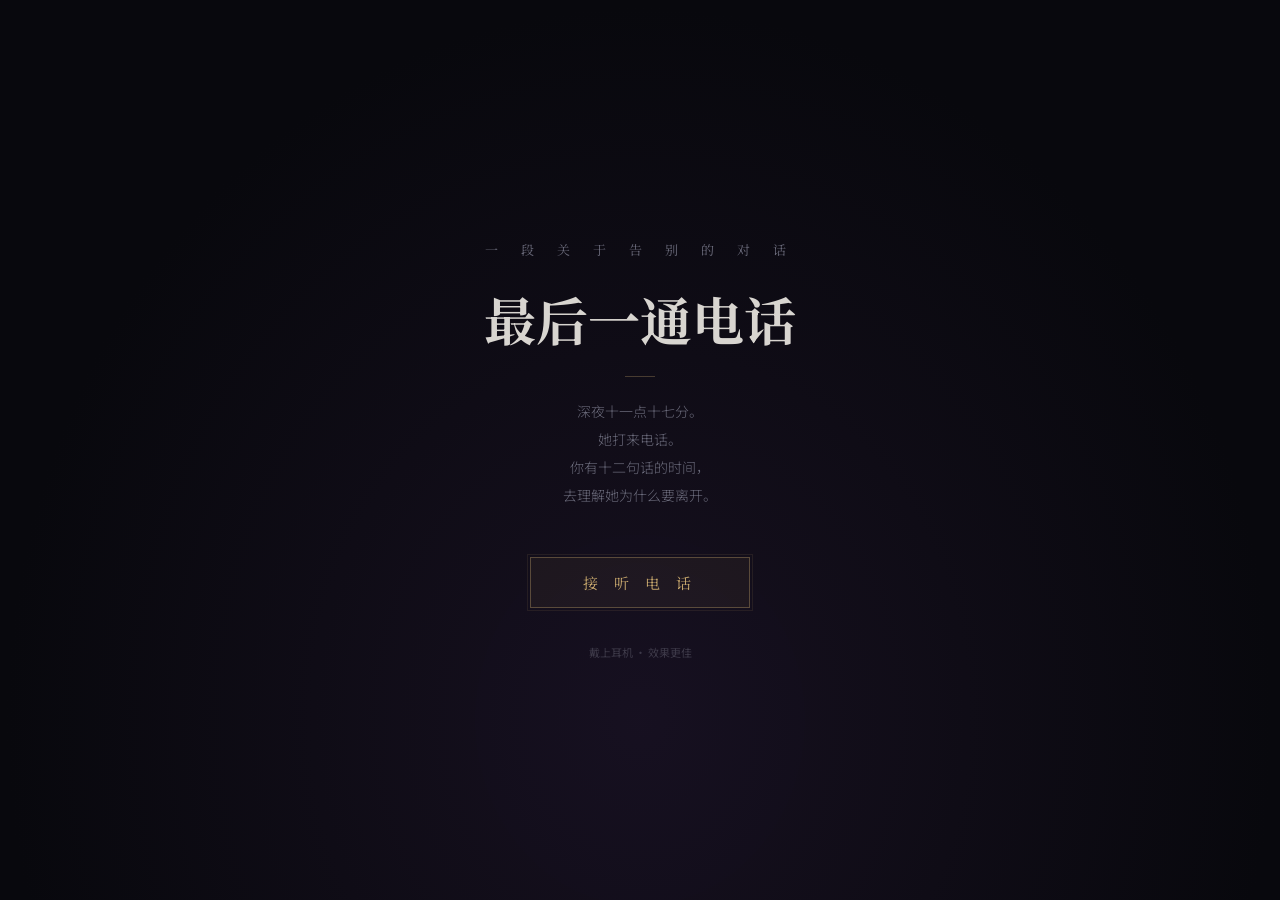
==== commit d91e1151: "feat: 废话/乱发检测系统 - 乱发消息会被怼回去，3次直接挂电话" ====
--- a/index.html
+++ b/index.html
@@ -933,6 +933,29 @@
 
   // 分析输入
   const analysis = analyze(text);
+  G.lastPlayerText = text;
+
+  // 废话/乱发处理：不消耗回合，直接怼回去
+  if(analysis.spam || analysis.nonsense){
+    G.spamCount = (G.spamCount||0) + 1;
+    const spamResp = G.spamCount >= 3
+      ? '……我挂了。你连认真对待这通电话都做不到。'
+      : G.spamCount === 2
+        ? '你能不能认真一点？我大半夜打给你，你就在这发这些？'
+        : analysis.spam
+          ? pick(['……你说什么呢？','你认真的吗？','……你是在逗我吗？','你能不能正常说话？'])
+          : pick(['……嗯。','……好吧。','你就不能多说几个字吗？','你到底想不想聊？']);
+    addSilence('……');
+    typeHerMsg(spamResp, ()=>{
+      if(G.spamCount >= 3){
+        setTimeout(()=> showEnding(), 2000);
+      } else {
+        setTimeout(()=> enableInput(), 800);
+      }
+    });
+    return;
+  }
+
   updateEmotion(analysis);
   updateUnderstanding(analysis);
   updatePhase();
@@ -977,8 +1000,36 @@
 
 // ===== 上下文感知分析 =====
 function analyze(text){
-  const r = { pos:[], neg:[], q: text.includes('？')||text.includes('?'), long: text.length>25, topics:[] };
-  const t = text;
+  const r = { pos:[], neg:[], q: text.includes('？')||text.includes('?'), long: text.length>25, topics:[], nonsense:false, spam:false };
+  const t = text.trim();
+
+  // ===== 废话/乱发检测 =====
+  // 太短且无意义
+  if(t.length <= 2 && !/吗|呢|啊|哦|嗯|哈|吧|呀|嘛|噢|喔/.test(t)){
+    r.nonsense = true;
+  }
+  // 纯标点/符号/数字
+  if(/^[\d\s\W]+$/.test(t) && t.length < 5){
+    r.nonsense = true;
+  }
+  // 乱码/无意义重复
+  if(/(.)\1{4,}/.test(t)){
+    r.spam = true;
+  }
+  // 明显不相关的内容（表情包、网络用语、广告等）
+  const spamPatterns = /哈哈|笑死|666|牛逼|nb|草|艹|卧槽|wtf|lol|hhh|233|111|000|???|！！！|？？？|。。。|.../;
+  if(spamPatterns.test(t) && t.length < 10){
+    r.spam = true;
+  }
+  // 完全不相关的关键词
+  const irrelevant = /天气|股票|比特币|游戏|王者|联盟|抖音|快手|外卖|快递|淘宝|拼多多|支付宝|微信红包|彩票|足球|篮球|nba|cba|电影|综艺|明星|偶像|追剧|番剧|动漫|漫画|小说|作业|考试|论文|毕业|老师|同学|上课|下课|食堂|宿舍|图书馆|快递|外卖|打车|地铁|公交|机票|酒店|旅游|攻略|菜谱|健身|减肥|化妆|护肤|衣服|鞋子|包包|手机壳|充电宝|耳机|键盘|鼠标|电脑|显示器|打印机|路由器|wifi|密码|流量|话费|充值|转账|红包|借钱|贷款|信用卡|花呗|借呗|公积金|社保|医保|驾照|违章|停车|加油|充电|洗车|保养|保险|装修|搬家|租房|买房|卖房|中介|物业|水电费|燃气费|暖气费/;
+  if(irrelevant.test(t) && !r.topics.length){
+    r.spam = true;
+  }
+  // 重复发送相同内容
+  if(G.lastPlayerText === t){
+    r.spam = true;
+  }
 
   // 话题检测
   if(/工作|上班|加班|忙|客户|事业|赚钱|养家/.test(t)){ r.topics.push('work'); G.topics.add('work'); }
